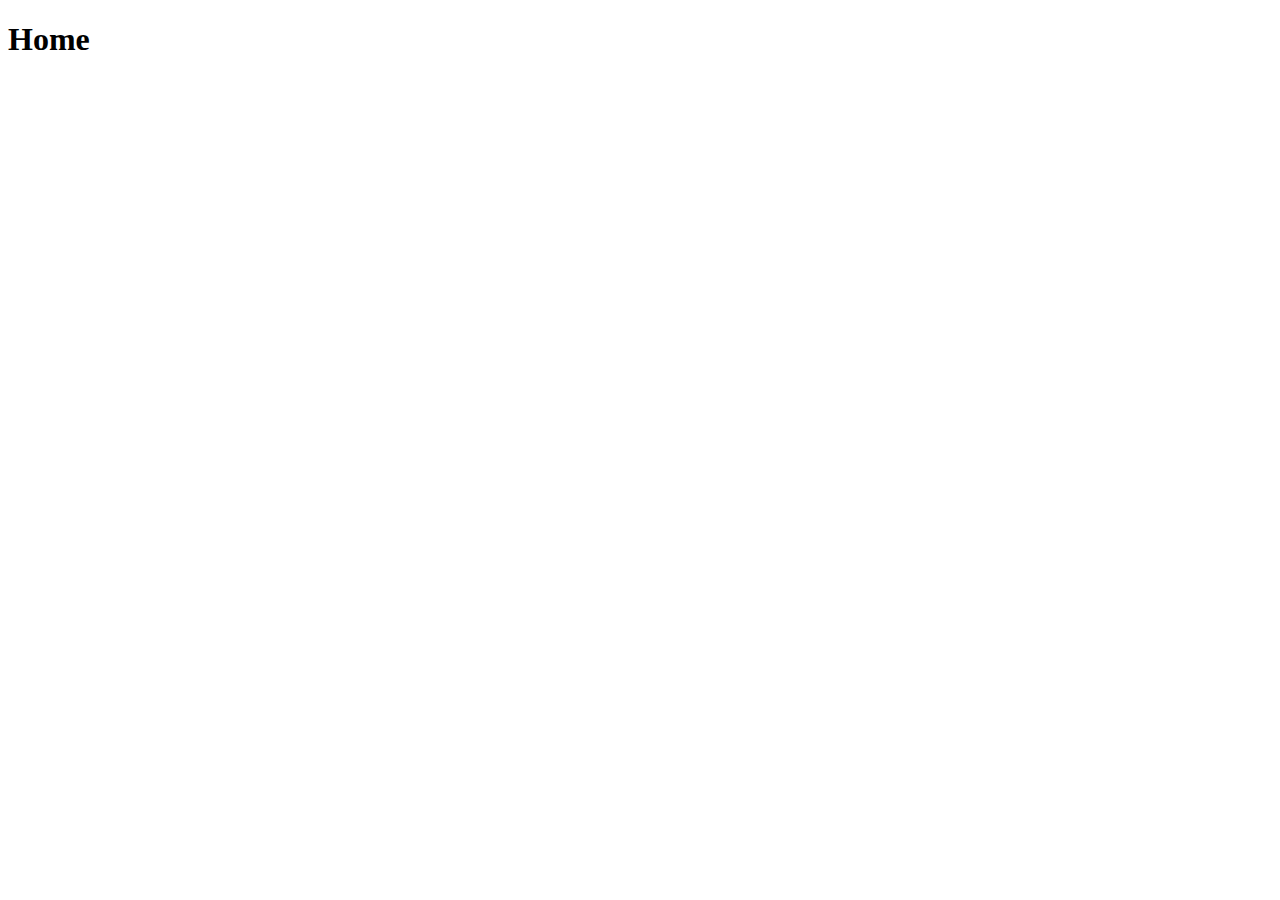
==== article-client/home.html @ 10fd9227 "index page + register" ====
<!DOCTYPE html>
<html lang="en">
<head>
  <meta charset="UTF-8">
  <meta name="viewport" content="width=device-width, initial-scale=1.0">
  <title>Home Page</title>
</head>
<body>
  <h1>Home</h1>
  
</body>
</html>
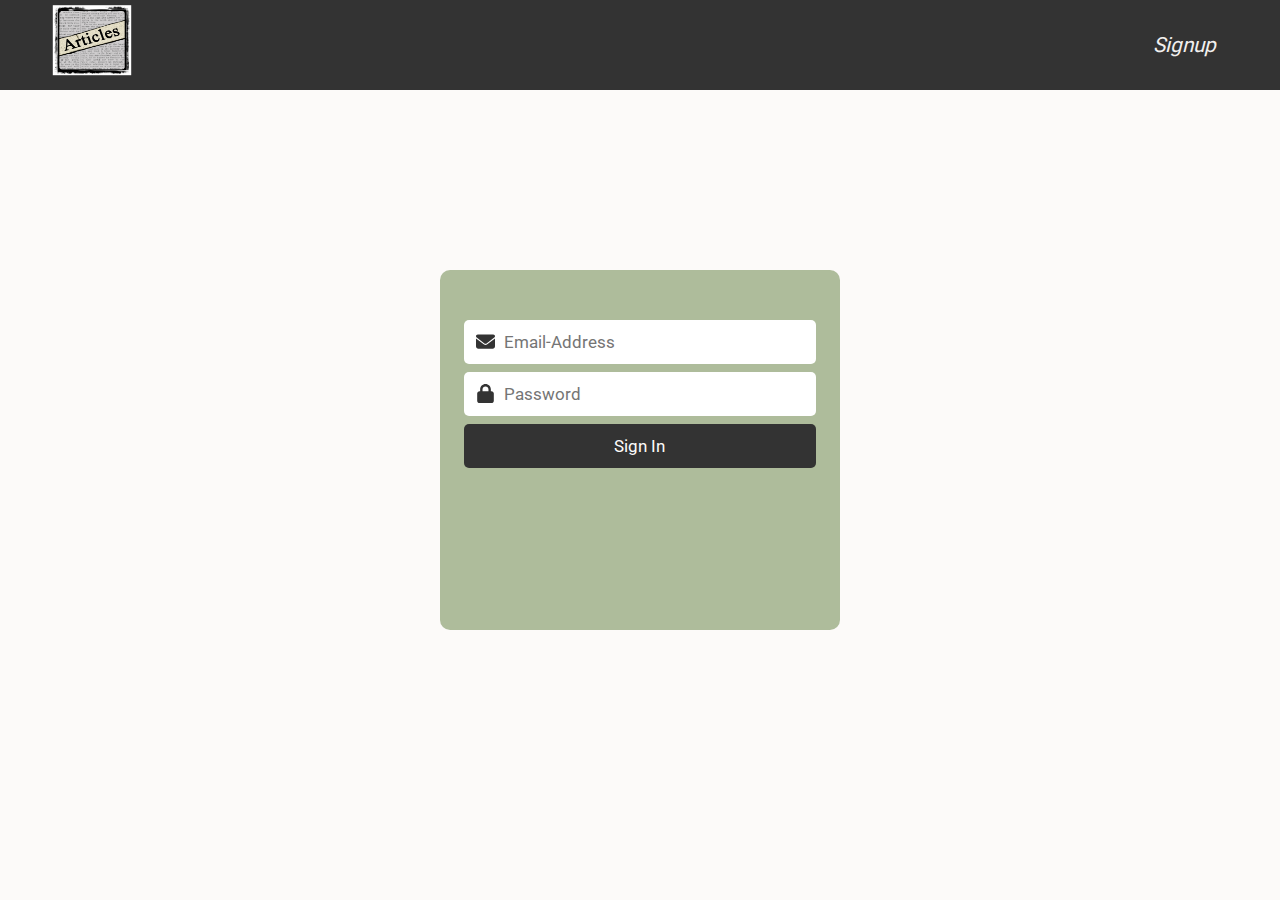
==== commit 6d0439b0: "Implemented home + search" ====
--- a/article-client/home.html
+++ b/article-client/home.html
@@ -3,10 +3,54 @@
 <head>
   <meta charset="UTF-8">
   <meta name="viewport" content="width=device-width, initial-scale=1.0">
+  <link rel="stylesheet" href="css/styles.css">
   <title>Home Page</title>
 </head>
 <body>
-  <h1>Home</h1>
+  <!-----Start Of Header Section -->
+    <header>
+      <a href="#"
+        ><img
+          src="assets/images/logo1.jpg"
+          alt="logo.jpg"
+      /></a>
+      <nav>
+        <div class="nav-item">
+          <i>
+            <a
+              href="faq.html"
+              >FAQ</a
+            >
+          </i>
+        </div>
+        <div class="nav-item">
+          <i>
+            <a
+              href="index.html"
+              id="logout"
+              >Logout</a
+            >
+          </i>
+        </div>
+      </nav>
+    </header>
+    <!-----End Of Header Section -->
+
+
+    <div class="search-input">
+      <input type="search"
+      id="search-input"
+      placeholder="Search questions..."
+      onkeyup="filterQuestions(event)">
+
+    </div>
+
+<div class="home-page">
+      <div class="question-container" id="question-container"></div>
+</div>
   
+    <script src="js/axios.min.js"></script>
+    <script src="js/axiosInstance.js"></script>
+    <script src="js/home.js"></script>
 </body>
 </html>--- a/article-client/css/styles.css
+++ b/article-client/css/styles.css
@@ -0,0 +1,175 @@
+/**Adding Font + Reset Css**/
+@font-face {
+  font-family: RobotoFont;
+  src: url(../assets/fonts/static/Roboto-Regular.ttf);
+}
+html {
+  scroll-behavior: smooth;
+}
+* {
+  margin: 0;
+  padding: 0;
+  box-sizing: border-box;
+  font-family: RobotoFont, monospace, sans-serif;
+}
+body {
+  background-color: var(--white-color);
+}
+
+:root {
+  --grey-black: #333333;
+  --gold: #aebc9b;
+  --gray: #efefef;
+  --white-color: #fcfaf9;
+  --gray-second: #757575;
+}
+a {
+  text-decoration: none;
+  color: var(--white-color);
+}
+
+/**Sing-in Page**/
+.sign-in-page {
+  display: flex;
+  flex-direction: column;
+  align-items: center;
+  justify-content: center;
+  min-height: 80vh;
+}
+.sign-in-form {
+  background-color: var(--gold);
+  width: 45vw;
+  min-width: 250px;
+  max-width: 400px;
+  min-height: 40vh;
+  display: flex;
+  flex-direction: column;
+  align-items: center;
+  padding: 50px 20px;
+  border-radius: 10px;
+}
+.input-field {
+  width: 98%;
+  margin-bottom: 0.5em;
+  position: relative;
+}
+.input-field > img {
+  width: 1.2em;
+  height: 1.2em;
+  position: absolute;
+  z-index: 1;
+  top: 12px;
+  left: 12px;
+}
+.sign-in-form input,
+.popup-form input {
+  width: 100%;
+  min-height: fit-content;
+  padding: 12px 40px;
+  border-radius: 5px;
+  border: none;
+  font-size: 17px;
+  outline: none;
+}
+
+input:focus {
+  outline: 2px solid var(--grey-black);
+  caret-color: var(--gold);
+}
+
+.submit-button input {
+  background-color: var(--grey-black);
+  color: var(--white-color);
+  cursor: pointer;
+}
+input[type='submit']:hover {
+  background-color: #4d4d4d;
+}
+/** Endo of Sing-in Page **/
+/* ------- index.html------------- */
+header {
+  min-height: fit-content;
+  height: 10vh;
+  background-color: var(--grey-black);
+  display: flex;
+  align-items: center;
+  justify-content: space-between;
+  padding: 5px 5%;
+}
+header > nav {
+  display: flex;
+  justify-content: space-evenly;
+  gap: 3em;
+}
+header a > img {
+  padding: 1px 0px 5px 0px;
+  width: 3.5em;
+  height: 3.5em;
+  cursor: pointer;
+  transform: scale(1.4);
+}
+
+nav .nav-item {
+  font-size: 1.3em;
+  opacity: 0.95;
+}
+header a:hover {
+  color: var(--gold);
+}
+
+/*endHeader*/
+.search-input {
+  margin: 15px auto;
+  width: 40%;
+padding: 15px;
+cursor: pointer;
+display: flex;
+justify-content: center;
+}
+
+input[type="search"]::-webkit-search-cancel-button {
+  cursor: pointer;
+}
+
+.search-input input {
+  min-width: 200px;
+  width: 80%;
+  padding: 15px;
+  border-radius: 5px;
+  border: 2px solid var(--gold);
+  font-size: 1.3em;
+}
+
+.question-container{
+  width: 80%;
+margin: 0 auto;
+  display: flex;
+  flex-wrap: wrap;
+  gap: 2em;
+  justify-content: center;
+}
+.question-item {
+  width: 300px;
+  min-width: 280px;
+  border: 1px solid #ddd;
+  padding: 15px;
+  margin: 10px 0;
+  border-radius: 15px;
+background-color: var(--gold);
+box-shadow: 1px 1px 1px #eee ;
+}
+
+.question-item p {
+  padding: 8px 0px;
+}
+
+
+@media all and (max-width: 880px) {
+.search-input {
+  width: 80%;
+}
+}
+
+.hidee{
+  display: none;
+}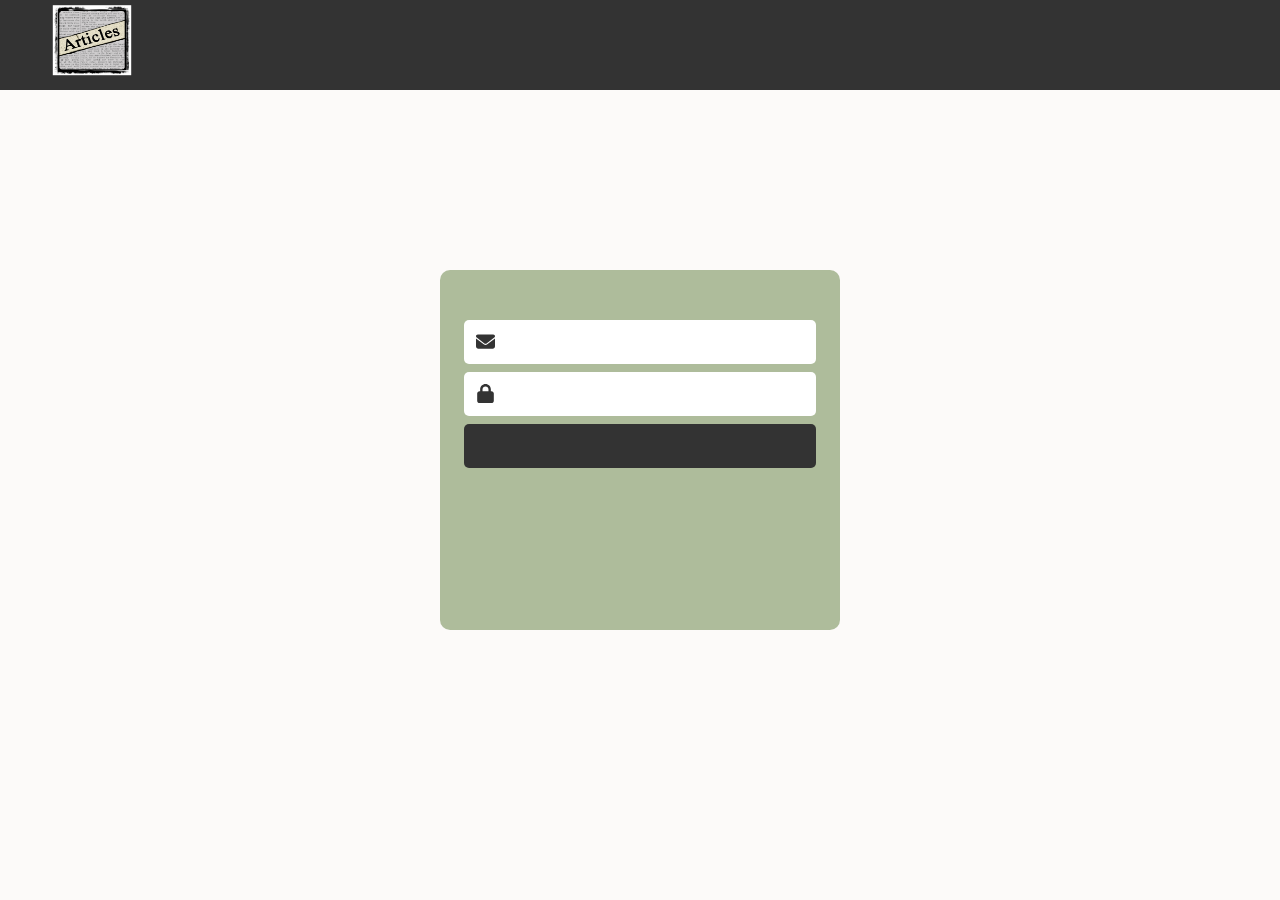
==== commit 61a19412: "Implemented Add Question" ====
--- a/article-client/home.html
+++ b/article-client/home.html
@@ -35,8 +35,7 @@
       </nav>
     </header>
     <!-----End Of Header Section -->
-
-
+    
     <div class="search-input">
       <input type="search"
       id="search-input"
--- a/article-client/css/styles.css
+++ b/article-client/css/styles.css
@@ -157,10 +157,32 @@
   border-radius: 15px;
 background-color: var(--gold);
 box-shadow: 1px 1px 1px #eee ;
+position: relative;
 }
 
 .question-item p {
   padding: 8px 0px;
+}
+.faq-page{
+  display: flex;
+  flex-direction: column;
+  align-items: center;
+  margin-top: 10vh;
+}
+.faq-page h1 {
+  margin-bottom: 15px;
+}
+.faq-page form input[type="text"] {
+  padding: 2em;
+  margin-bottom: 5px;
+}
+
+.question-item img {
+  position: absolute;
+  width: 0.8em;
+  bottom: 10px;
+  right: 10px;
+  cursor: pointer;
 }
 
 
